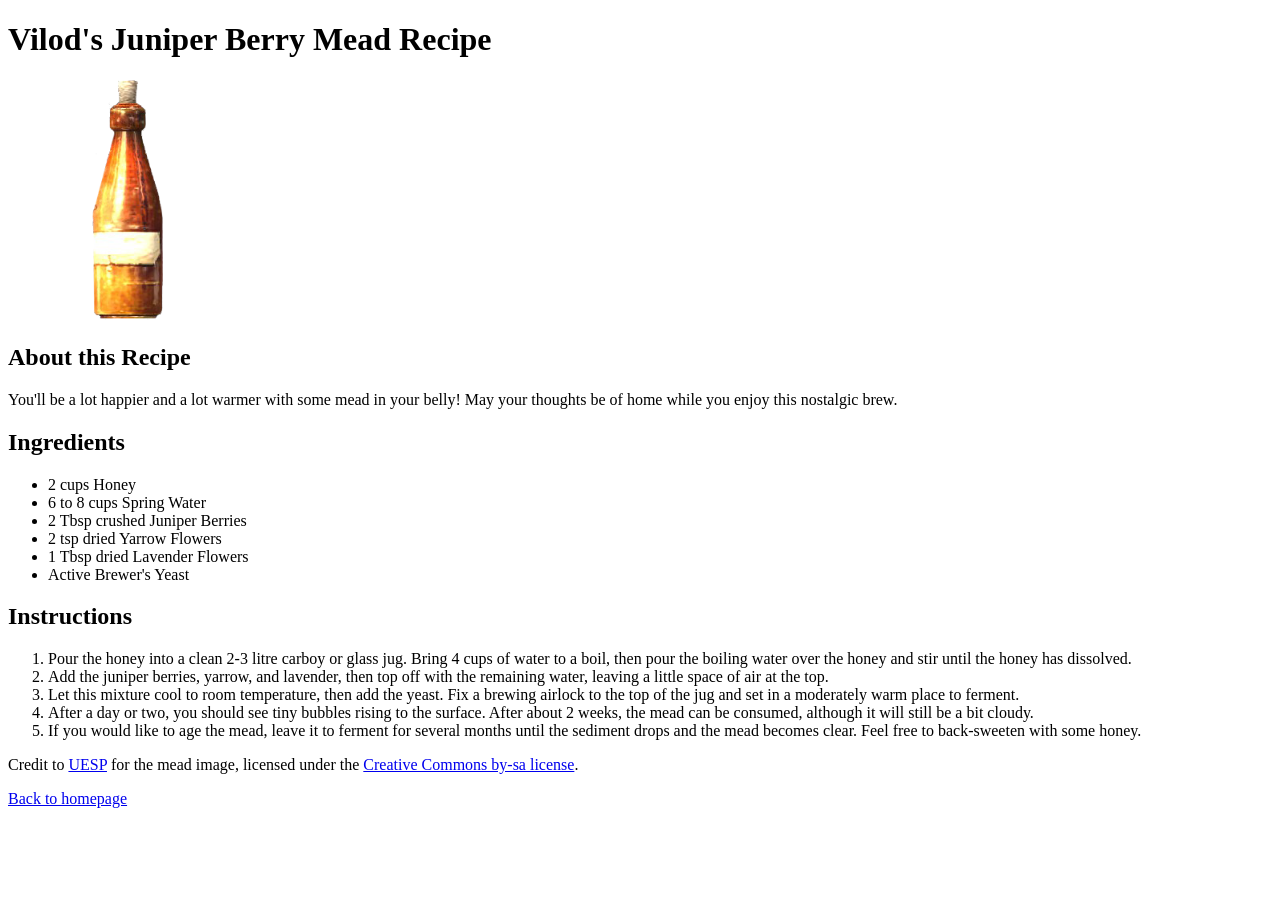
==== recipes/juniper-mead.html @ 76c5247d "Add recipe page and fix links layout on index page Create a new recipe page for vilod's juniper mead" ====
<!DOCTYPE html>
<html lang="en">
<head>
    <meta charset="UTF-8">
    <meta name="viewport" content="width=device-width, initial-scale=1.0">
    <title>Juniper Berry Mead Recipe</title>
</head>
<body>
    <h1>Vilod's Juniper Berry Mead Recipe</h1>

    <img src="../img/mead.png" alt="A reused ale bottle, full of yummy mead" height="240">
    
    <h2>About this Recipe</h2>
    <p>You'll be a lot happier and a lot warmer with some mead in your belly! May your thoughts be of home while you enjoy this nostalgic brew.</p>
    
    <h2>Ingredients</h2>
    <ul>
        <li>2 cups Honey</li>
        <li>6 to 8 cups Spring Water</li>
        <li>2 Tbsp crushed Juniper Berries</li>
        <li>2 tsp dried Yarrow Flowers</li>
        <li>1 Tbsp dried Lavender Flowers</li>
        <li>Active Brewer's Yeast</li>
    </ul>

    <h2>Instructions</h2>
    <ol>
        <li>Pour the honey into a clean 2-3 litre carboy or glass jug. Bring 4 cups of water to a boil, then pour the boiling water over the honey and stir until the honey has dissolved.</li>
        <li>Add the juniper berries, yarrow, and lavender, then top off with the remaining water, leaving a little space of air at the top.</li>
        <li>Let this mixture cool to room temperature, then add the yeast. Fix a brewing airlock to the top of the jug and set in a moderately warm place to ferment.</li>
        <li>After a day or two, you should see tiny bubbles rising to the surface. After about 2 weeks, the mead can be consumed, although it will still be a bit cloudy.</li>
        <li>If you would like to age the mead, leave it to ferment for several months until the sediment drops and the mead becomes clear. Feel free to back-sweeten with some honey.</li>
    </ol>

    <p>Credit to <a href="https://en.uesp.net/wiki/File:SR-icon-food-Ale.png" target="_blank" rel="noreferrer">UESP</a> for the mead image, licensed under the <a href="http://creativecommons.org/licenses/by-sa/2.5/" target="_blank" rel="noreferrer">​Creative Commons by-sa license</a>.</p>

    <a href="../index.html">Back to homepage</a>
</body>
</html>
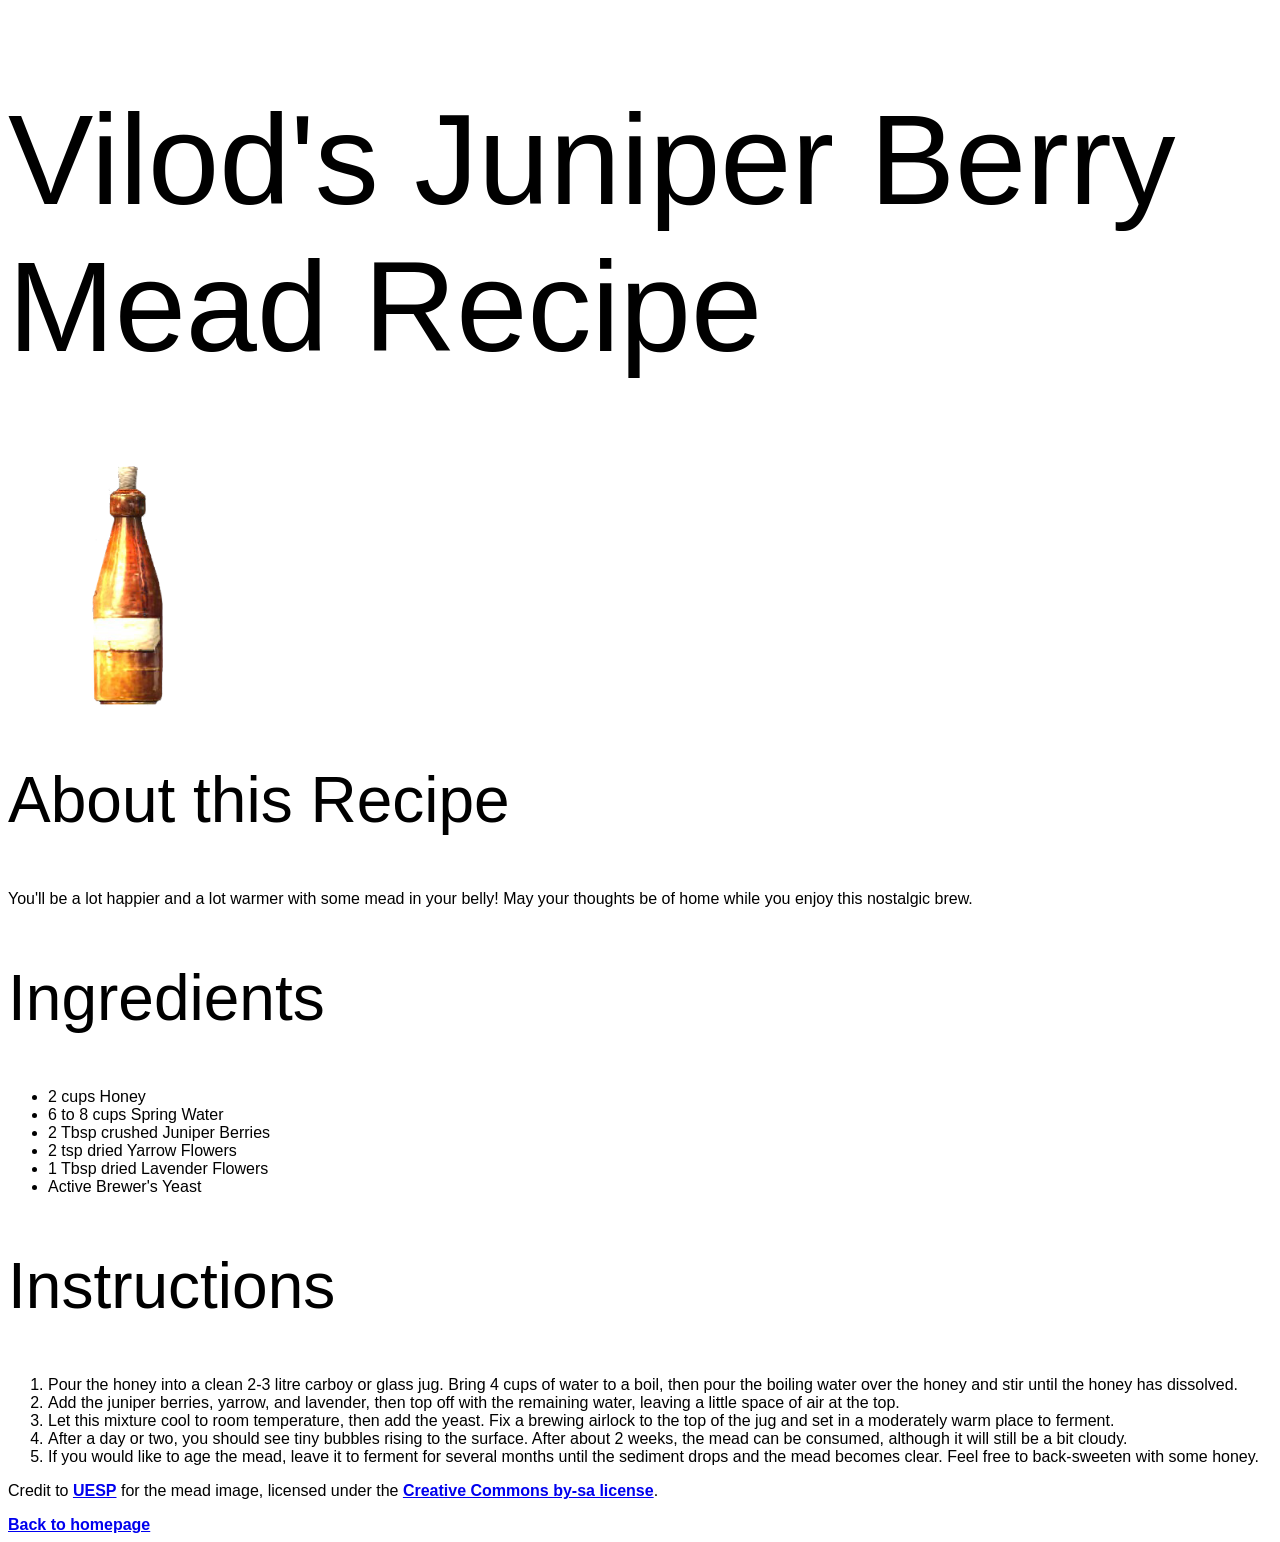
==== commit 610a177c: "Add styles.css with basic typography styles The recipe website lacked any styling. Create styles.css" ====
--- a/recipes/juniper-mead.html
+++ b/recipes/juniper-mead.html
@@ -4,6 +4,7 @@
     <meta charset="UTF-8">
     <meta name="viewport" content="width=device-width, initial-scale=1.0">
     <title>Juniper Berry Mead Recipe</title>
+    <link rel="stylesheet" href="../styles.css">
 </head>
 <body>
     <h1>Vilod's Juniper Berry Mead Recipe</h1>
--- a/styles.css
+++ b/styles.css
@@ -0,0 +1,18 @@
+*  {
+    font-family: Roboto, Verdana, sans-serif;
+    font-size: 16px;
+}
+
+h1 {
+    font-size: 128px;
+    font-weight: 200;
+}
+
+h2 {
+    font-size: 64px;
+    font-weight: 400;
+}
+
+a {
+    font-weight: 600;
+}
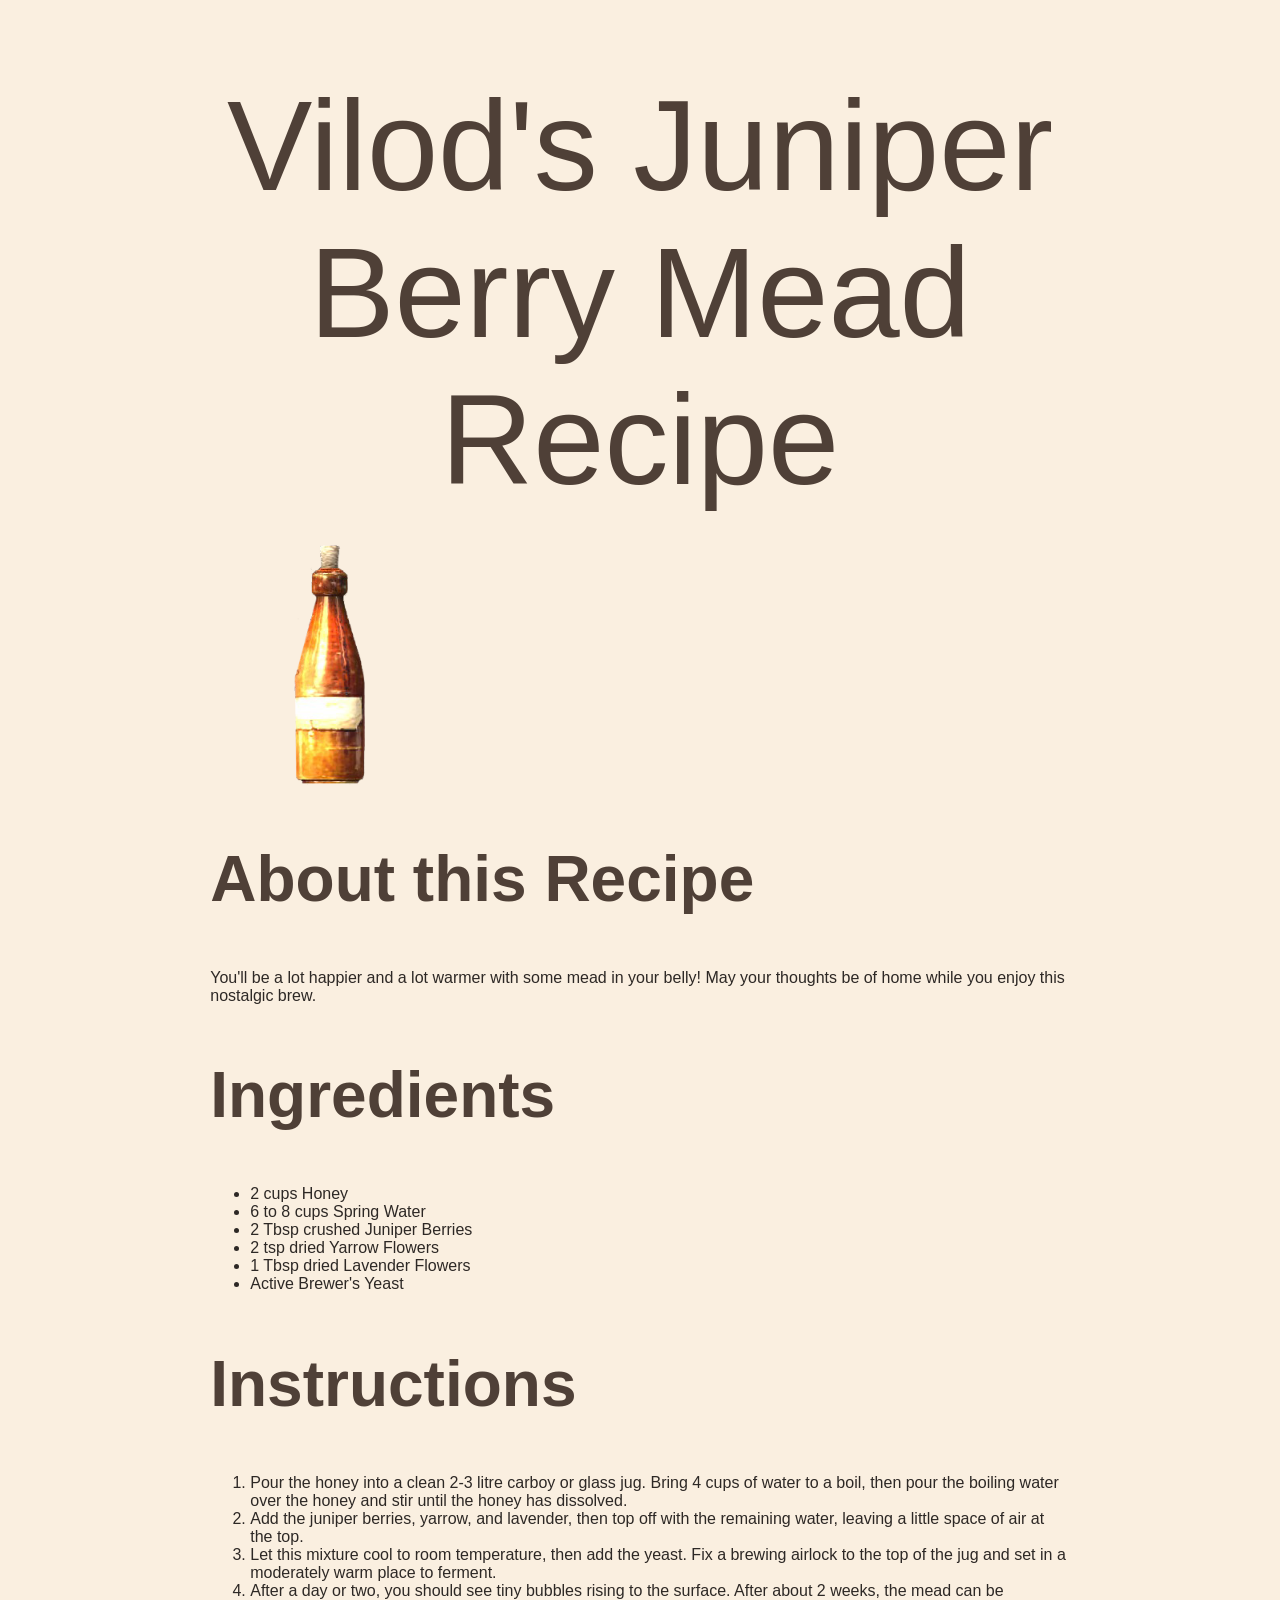
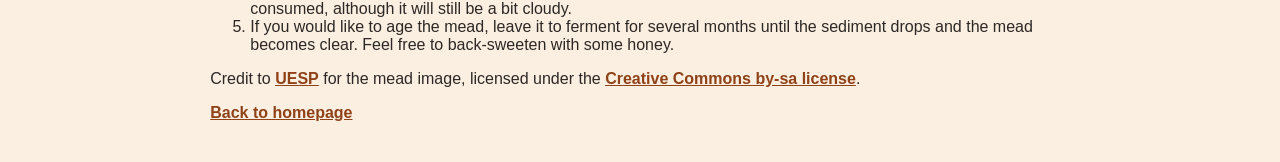
==== commit bcb2f2d8: "Add color styles and improve margins and padding" ====
--- a/recipes/juniper-mead.html
+++ b/recipes/juniper-mead.html
@@ -7,34 +7,35 @@
     <link rel="stylesheet" href="../styles.css">
 </head>
 <body>
-    <h1>Vilod's Juniper Berry Mead Recipe</h1>
+    <div class="content">
+        <h1>Vilod's Juniper Berry Mead Recipe</h1>
 
-    <img src="../img/mead.png" alt="A reused ale bottle, full of yummy mead" height="240">
-    
-    <h2>About this Recipe</h2>
-    <p>You'll be a lot happier and a lot warmer with some mead in your belly! May your thoughts be of home while you enjoy this nostalgic brew.</p>
-    
-    <h2>Ingredients</h2>
-    <ul>
-        <li>2 cups Honey</li>
-        <li>6 to 8 cups Spring Water</li>
-        <li>2 Tbsp crushed Juniper Berries</li>
-        <li>2 tsp dried Yarrow Flowers</li>
-        <li>1 Tbsp dried Lavender Flowers</li>
-        <li>Active Brewer's Yeast</li>
-    </ul>
+        <img src="../img/mead.png" alt="A reused ale bottle, full of yummy mead" height="240">
+        <h2>About this Recipe</h2>
+        <p>You'll be a lot happier and a lot warmer with some mead in your belly! May your thoughts be of home while you enjoy this nostalgic brew.</p>
+        
+        <h2>Ingredients</h2>
+        <ul>
+            <li>2 cups Honey</li>
+            <li>6 to 8 cups Spring Water</li>
+            <li>2 Tbsp crushed Juniper Berries</li>
+            <li>2 tsp dried Yarrow Flowers</li>
+            <li>1 Tbsp dried Lavender Flowers</li>
+            <li>Active Brewer's Yeast</li>
+        </ul>
 
-    <h2>Instructions</h2>
-    <ol>
-        <li>Pour the honey into a clean 2-3 litre carboy or glass jug. Bring 4 cups of water to a boil, then pour the boiling water over the honey and stir until the honey has dissolved.</li>
-        <li>Add the juniper berries, yarrow, and lavender, then top off with the remaining water, leaving a little space of air at the top.</li>
-        <li>Let this mixture cool to room temperature, then add the yeast. Fix a brewing airlock to the top of the jug and set in a moderately warm place to ferment.</li>
-        <li>After a day or two, you should see tiny bubbles rising to the surface. After about 2 weeks, the mead can be consumed, although it will still be a bit cloudy.</li>
-        <li>If you would like to age the mead, leave it to ferment for several months until the sediment drops and the mead becomes clear. Feel free to back-sweeten with some honey.</li>
-    </ol>
+        <h2>Instructions</h2>
+        <ol>
+            <li>Pour the honey into a clean 2-3 litre carboy or glass jug. Bring 4 cups of water to a boil, then pour the boiling water over the honey and stir until the honey has dissolved.</li>
+            <li>Add the juniper berries, yarrow, and lavender, then top off with the remaining water, leaving a little space of air at the top.</li>
+            <li>Let this mixture cool to room temperature, then add the yeast. Fix a brewing airlock to the top of the jug and set in a moderately warm place to ferment.</li>
+            <li>After a day or two, you should see tiny bubbles rising to the surface. After about 2 weeks, the mead can be consumed, although it will still be a bit cloudy.</li>
+            <li>If you would like to age the mead, leave it to ferment for several months until the sediment drops and the mead becomes clear. Feel free to back-sweeten with some honey.</li>
+        </ol>
 
-    <p>Credit to <a href="https://en.uesp.net/wiki/File:SR-icon-food-Ale.png" target="_blank" rel="noreferrer">UESP</a> for the mead image, licensed under the <a href="http://creativecommons.org/licenses/by-sa/2.5/" target="_blank" rel="noreferrer">​Creative Commons by-sa license</a>.</p>
+        <p>Credit to <a href="https://en.uesp.net/wiki/File:SR-icon-food-Ale.png" target="_blank" rel="noreferrer">UESP</a> for the mead image, licensed under the <a href="http://creativecommons.org/licenses/by-sa/2.5/" target="_blank" rel="noreferrer">​Creative Commons by-sa license</a>.</p>
 
-    <a href="../index.html">Back to homepage</a>
+        <a href="../index.html">Back to homepage</a>
+    </div>
 </body>
 </html>
--- a/styles.css
+++ b/styles.css
@@ -1,18 +1,33 @@
 *  {
     font-family: Roboto, Verdana, sans-serif;
     font-size: 16px;
+    font-weight: 400;
+    color: #2d2825;
+}
+
+body {
+    background-color: rgb(250, 239, 224);
 }
 
 h1 {
     font-size: 128px;
     font-weight: 200;
+    text-align: center;
+    color: #4f4037;
+    margin: 32px 0px;
 }
 
 h2 {
     font-size: 64px;
-    font-weight: 400;
+    font-weight: 600;
+    color: #4f4037;
 }
 
 a {
     font-weight: 600;
+    color: #8f4118;
+}
+
+.content {
+    padding: 32px 16%;
 }
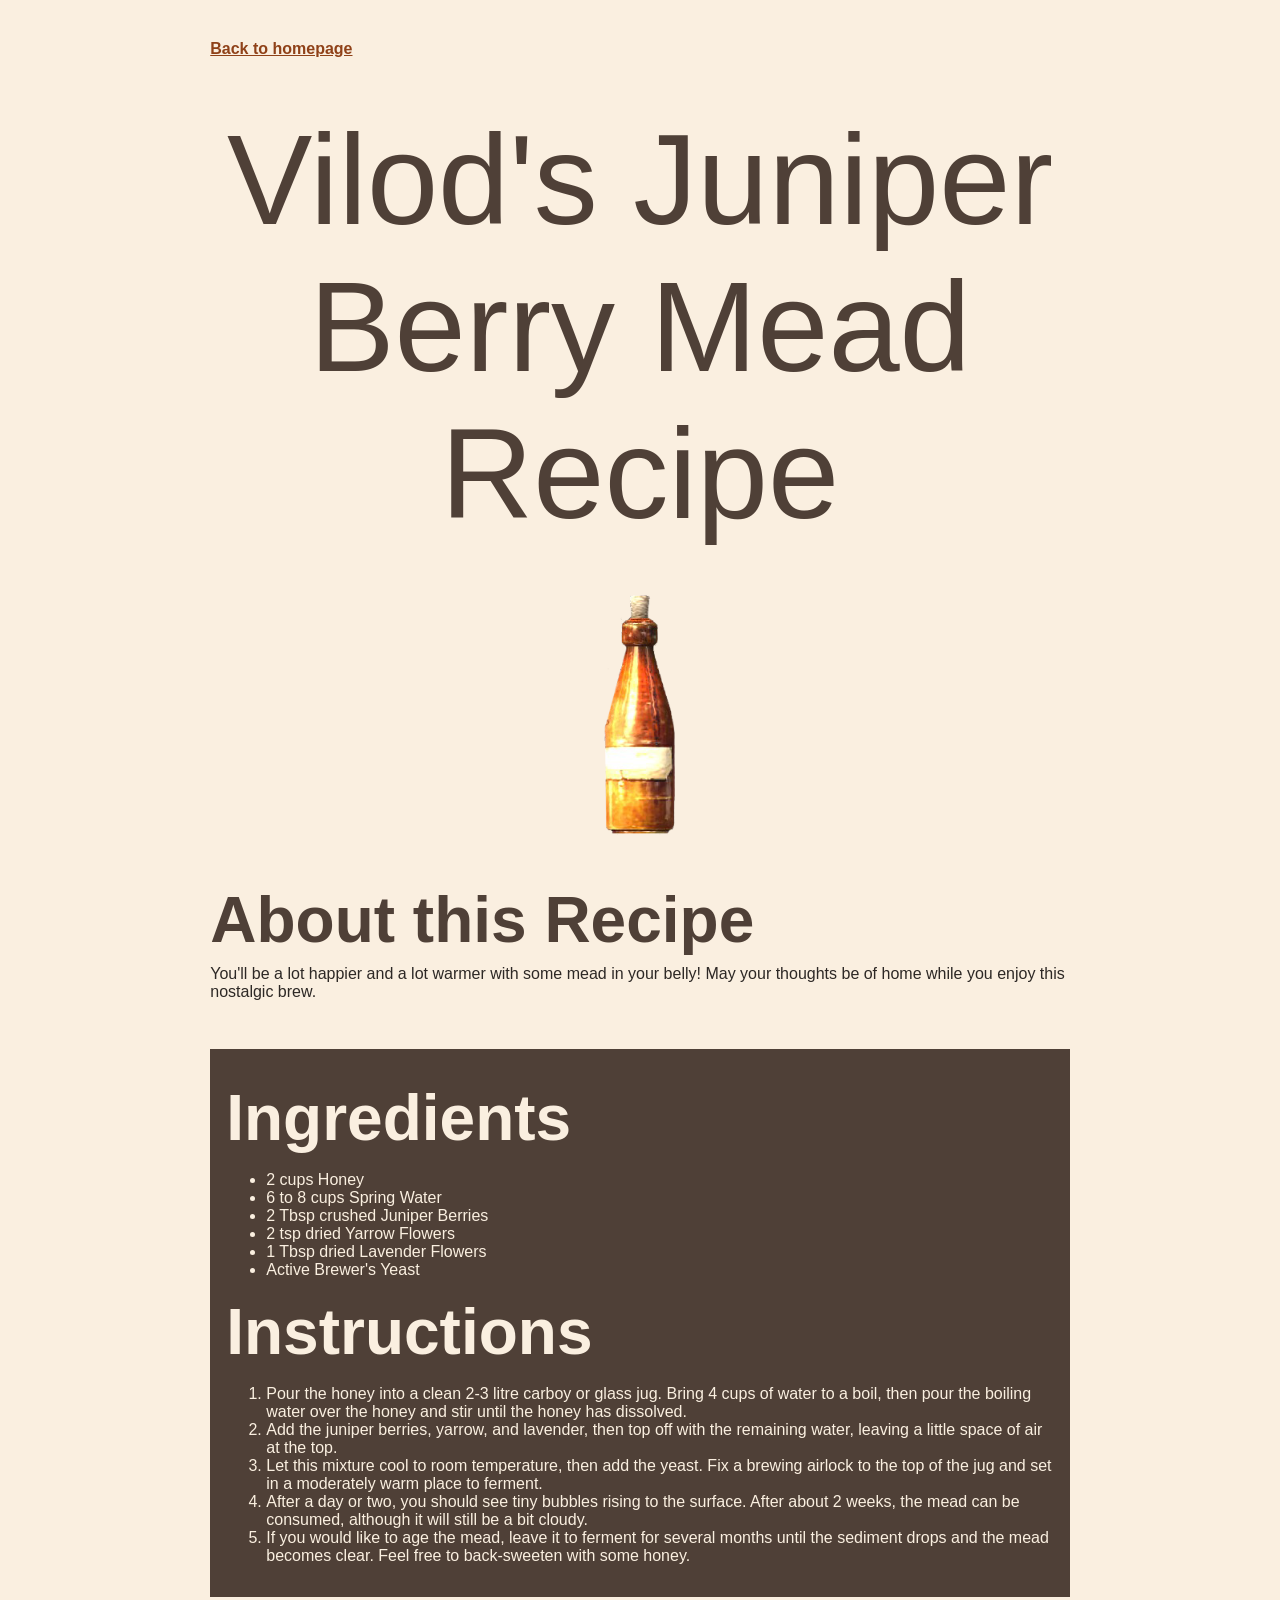
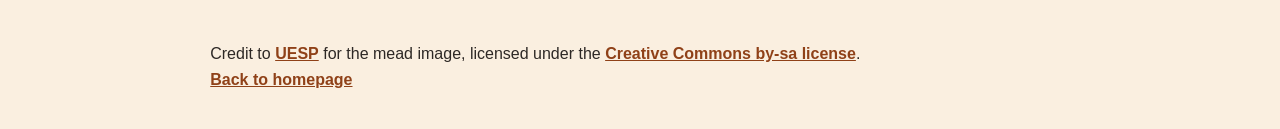
==== commit a143479c: "Improve layout and colors Improve the layout of elements, spacing between elements. Recipe cards and" ====
--- a/recipes/juniper-mead.html
+++ b/recipes/juniper-mead.html
@@ -8,30 +8,33 @@
 </head>
 <body>
     <div class="content">
+        <a href="../index.html">Back to homepage</a>
         <h1>Vilod's Juniper Berry Mead Recipe</h1>
 
         <img src="../img/mead.png" alt="A reused ale bottle, full of yummy mead" height="240">
         <h2>About this Recipe</h2>
         <p>You'll be a lot happier and a lot warmer with some mead in your belly! May your thoughts be of home while you enjoy this nostalgic brew.</p>
         
-        <h2>Ingredients</h2>
-        <ul>
-            <li>2 cups Honey</li>
-            <li>6 to 8 cups Spring Water</li>
-            <li>2 Tbsp crushed Juniper Berries</li>
-            <li>2 tsp dried Yarrow Flowers</li>
-            <li>1 Tbsp dried Lavender Flowers</li>
-            <li>Active Brewer's Yeast</li>
-        </ul>
+        <div class="recipe-card">
+            <h2>Ingredients</h2>
+            <ul>
+                <li>2 cups Honey</li>
+                <li>6 to 8 cups Spring Water</li>
+                <li>2 Tbsp crushed Juniper Berries</li>
+                <li>2 tsp dried Yarrow Flowers</li>
+                <li>1 Tbsp dried Lavender Flowers</li>
+                <li>Active Brewer's Yeast</li>
+            </ul>
 
-        <h2>Instructions</h2>
-        <ol>
-            <li>Pour the honey into a clean 2-3 litre carboy or glass jug. Bring 4 cups of water to a boil, then pour the boiling water over the honey and stir until the honey has dissolved.</li>
-            <li>Add the juniper berries, yarrow, and lavender, then top off with the remaining water, leaving a little space of air at the top.</li>
-            <li>Let this mixture cool to room temperature, then add the yeast. Fix a brewing airlock to the top of the jug and set in a moderately warm place to ferment.</li>
-            <li>After a day or two, you should see tiny bubbles rising to the surface. After about 2 weeks, the mead can be consumed, although it will still be a bit cloudy.</li>
-            <li>If you would like to age the mead, leave it to ferment for several months until the sediment drops and the mead becomes clear. Feel free to back-sweeten with some honey.</li>
-        </ol>
+            <h2>Instructions</h2>
+            <ol>
+                <li>Pour the honey into a clean 2-3 litre carboy or glass jug. Bring 4 cups of water to a boil, then pour the boiling water over the honey and stir until the honey has dissolved.</li>
+                <li>Add the juniper berries, yarrow, and lavender, then top off with the remaining water, leaving a little space of air at the top.</li>
+                <li>Let this mixture cool to room temperature, then add the yeast. Fix a brewing airlock to the top of the jug and set in a moderately warm place to ferment.</li>
+                <li>After a day or two, you should see tiny bubbles rising to the surface. After about 2 weeks, the mead can be consumed, although it will still be a bit cloudy.</li>
+                <li>If you would like to age the mead, leave it to ferment for several months until the sediment drops and the mead becomes clear. Feel free to back-sweeten with some honey.</li>
+            </ol>
+        </div>
 
         <p>Credit to <a href="https://en.uesp.net/wiki/File:SR-icon-food-Ale.png" target="_blank" rel="noreferrer">UESP</a> for the mead image, licensed under the <a href="http://creativecommons.org/licenses/by-sa/2.5/" target="_blank" rel="noreferrer">​Creative Commons by-sa license</a>.</p>
 
--- a/styles.css
+++ b/styles.css
@@ -6,7 +6,7 @@
 }
 
 body {
-    background-color: rgb(250, 239, 224);
+    background-color: #faefe0;
 }
 
 h1 {
@@ -14,13 +14,24 @@
     font-weight: 200;
     text-align: center;
     color: #4f4037;
-    margin: 32px 0px;
+    margin: 48px 0px;
 }
 
 h2 {
     font-size: 64px;
     font-weight: 600;
     color: #4f4037;
+    margin: 16px 0px 8px;
+}
+
+h3 {
+    font-size: 32px;
+    font-weight: 200;
+    margin: 8px 0px 0px;
+}
+
+p {
+    margin: 8px 0px;
 }
 
 a {
@@ -28,6 +39,23 @@
     color: #8f4118;
 }
 
+img{
+    display: block;
+    margin: 48px auto;
+}
+
 .content {
     padding: 32px 16%;
+}
+
+.recipe-card,
+.recipe-list {
+    background-color: #4f4037;
+    margin: 48px 0px;
+    padding: 16px;
+}
+
+.recipe-card *,
+.recipe-list * {
+        color: #faefe0;
 }
